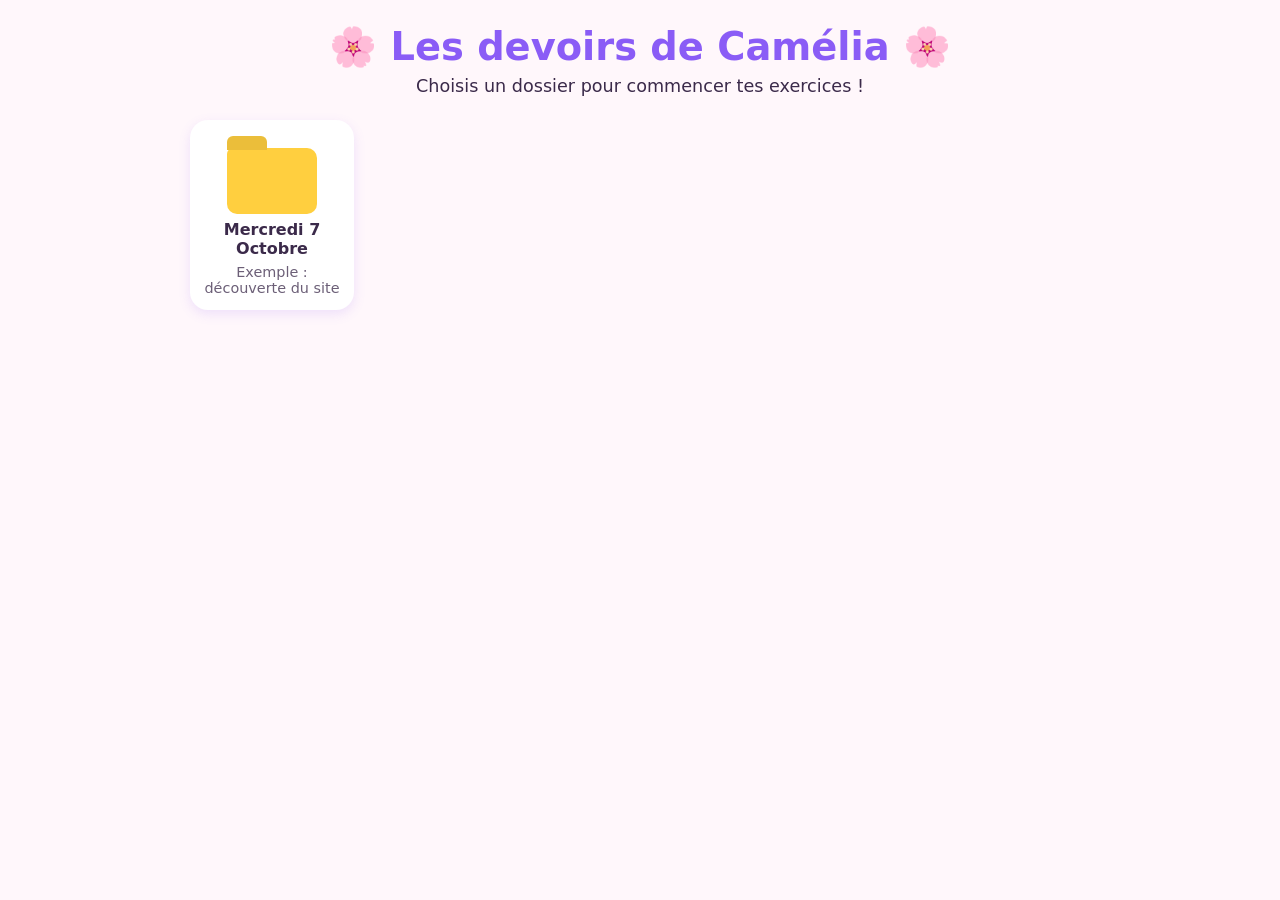
==== index.html @ fc035768 "Site des devoirs : accueil avec un dossier par jour et moteur d'exercices Co-Authored-By: Claude Opu" ====
<!doctype html>
<html lang="fr">
<head>
  <meta charset="utf-8">
  <meta name="viewport" content="width=device-width, initial-scale=1">
  <title>Les devoirs de Camélia</title>
  <link rel="stylesheet" href="assets/style.css">
</head>
<body>
  <header class="entete">
    <h1>🌸 Les devoirs de Camélia 🌸</h1>
    <p>Choisis un dossier pour commencer tes exercices !</p>
  </header>

  <main id="dossiers" class="dossiers"></main>

  <script src="assets/jours.js"></script>
  <script>
    const pad = n => String(n).padStart(2, "0");
    const now = new Date();
    const today = `${now.getFullYear()}-${pad(now.getMonth() + 1)}-${pad(now.getDate())}`;
    const fmt = new Intl.DateTimeFormat("fr-FR", { weekday: "long", day: "numeric", month: "long" });

    const jours = [...window.JOURS].sort((a, b) => b.date.localeCompare(a.date));
    const zone = document.getElementById("dossiers");

    if (!jours.length) zone.innerHTML = "<p>Pas encore de devoirs ici.</p>";

    for (const j of jours) {
      const [y, m, d] = j.date.split("-").map(Number);
      const libelle = fmt.format(new Date(y, m - 1, d));
      const estAujourdhui = j.date === today;
      const a = document.createElement("a");
      a.href = `devoirs/${j.date}/`;
      a.className = "dossier" + (estAujourdhui ? " du-jour" : "");
      a.innerHTML = `
        ${estAujourdhui ? '<span class="badge">Devoirs du jour</span>' : ""}
        <span class="icone" aria-hidden="true"></span>
        <span class="date">${libelle}</span>
        ${j.titre ? `<span class="titre">${j.titre}</span>` : ""}`;
      zone.appendChild(a);
    }
  </script>
</body>
</html>
---- assets/style.css ----
:root {
  --fond: #fff7fb;
  --texte: #3b2a4a;
  --rose: #ff6fa8;
  --violet: #8a5cf6;
  --jaune: #ffcf3f;
  --vert: #2fbf71;
  --rouge: #ef4b4b;
  --carte: #ffffff;
}

* { box-sizing: border-box; }

body {
  margin: 0;
  font-family: "Comic Sans MS", "Chalkboard SE", "Trebuchet MS", system-ui, sans-serif;
  background: var(--fond);
  color: var(--texte);
  padding: 16px;
}

a { color: inherit; }

.entete { text-align: center; margin: 8px 0 24px; }
.entete h1 { color: var(--violet); margin: 0 0 6px; font-size: clamp(1.6rem, 5vw, 2.4rem); }
.entete p { margin: 0; font-size: 1.1rem; }

/* ---------- Page d'accueil : dossiers ---------- */
.dossiers {
  display: grid;
  grid-template-columns: repeat(auto-fill, minmax(160px, 1fr));
  gap: 20px;
  max-width: 900px;
  margin: 0 auto;
}

.dossier {
  position: relative;
  display: flex;
  flex-direction: column;
  align-items: center;
  gap: 6px;
  padding: 18px 10px 14px;
  background: var(--carte);
  border-radius: 18px;
  text-decoration: none;
  box-shadow: 0 4px 12px rgba(138, 92, 246, .15);
  transition: transform .15s;
}
.dossier:hover { transform: translateY(-4px) rotate(-1deg); }

.icone {
  width: 90px;
  height: 66px;
  background: var(--jaune);
  border-radius: 6px 10px 10px 10px;
  position: relative;
  margin-top: 10px;
}
.icone::before {
  content: "";
  position: absolute;
  top: -12px;
  left: 0;
  width: 40px;
  height: 14px;
  background: var(--jaune);
  border-radius: 6px 6px 0 0;
  filter: brightness(.92);
}

.date { font-weight: bold; text-transform: capitalize; text-align: center; }
.titre { font-size: .9rem; opacity: .75; text-align: center; }

.badge {
  position: absolute;
  top: -12px;
  background: var(--rose);
  color: #fff;
  font-weight: bold;
  font-size: .9rem;
  padding: 4px 12px;
  border-radius: 999px;
  white-space: nowrap;
}

.du-jour { outline: 4px solid var(--rose); }
.du-jour .icone { background: var(--rose); }
.du-jour .icone::before { background: var(--rose); }
.du-jour { animation: clignote 1s ease-in-out infinite; }

@keyframes clignote {
  0%, 100% { opacity: 1; transform: scale(1); }
  50% { opacity: .45; transform: scale(1.04); }
}

@media (prefers-reduced-motion: reduce) {
  .du-jour { animation-duration: 2s; }
}

/* ---------- Pages d'exercices ---------- */
.retour {
  display: inline-block;
  margin-bottom: 12px;
  text-decoration: none;
  font-weight: bold;
  color: var(--violet);
}

.exercices { max-width: 720px; margin: 0 auto; display: grid; gap: 18px; }

.exo {
  background: var(--carte);
  border-radius: 18px;
  padding: 18px;
  box-shadow: 0 4px 12px rgba(138, 92, 246, .12);
}
.exo h2 { margin: 0 0 6px; color: var(--violet); font-size: 1.3rem; }
.consigne { margin: 0 0 14px; }

.question { margin: 0 0 14px; }
.question p { margin: 0 0 8px; font-size: 1.15rem; }

.choix { display: flex; flex-wrap: wrap; gap: 8px; }
.choix button, .verifier {
  font: inherit;
  font-size: 1.05rem;
  padding: 8px 16px;
  border-radius: 12px;
  border: 2px solid var(--violet);
  background: #fff;
  color: var(--texte);
  cursor: pointer;
}
.choix button:disabled { cursor: default; }
.choix button.bon { background: var(--vert); border-color: var(--vert); color: #fff; }
.choix button.faux { background: var(--rouge); border-color: var(--rouge); color: #fff; }

.trou {
  font: inherit;
  font-size: 1.05rem;
  width: 7em;
  padding: 4px 8px;
  border: 2px dashed var(--violet);
  border-radius: 8px;
  text-align: center;
}
.trou.bon { border: 2px solid var(--vert); background: #e6f8ee; }
.trou.faux { border: 2px solid var(--rouge); background: #fdeaea; }

.verifier { background: var(--violet); color: #fff; margin-top: 4px; }

.retour-msg { font-weight: bold; min-height: 1.4em; margin: 6px 0 0; }

.score {
  position: sticky;
  bottom: 12px;
  max-width: 720px;
  margin: 20px auto 0;
  text-align: center;
  font-size: 1.3rem;
  font-weight: bold;
  background: var(--jaune);
  border-radius: 999px;
  padding: 10px;
}
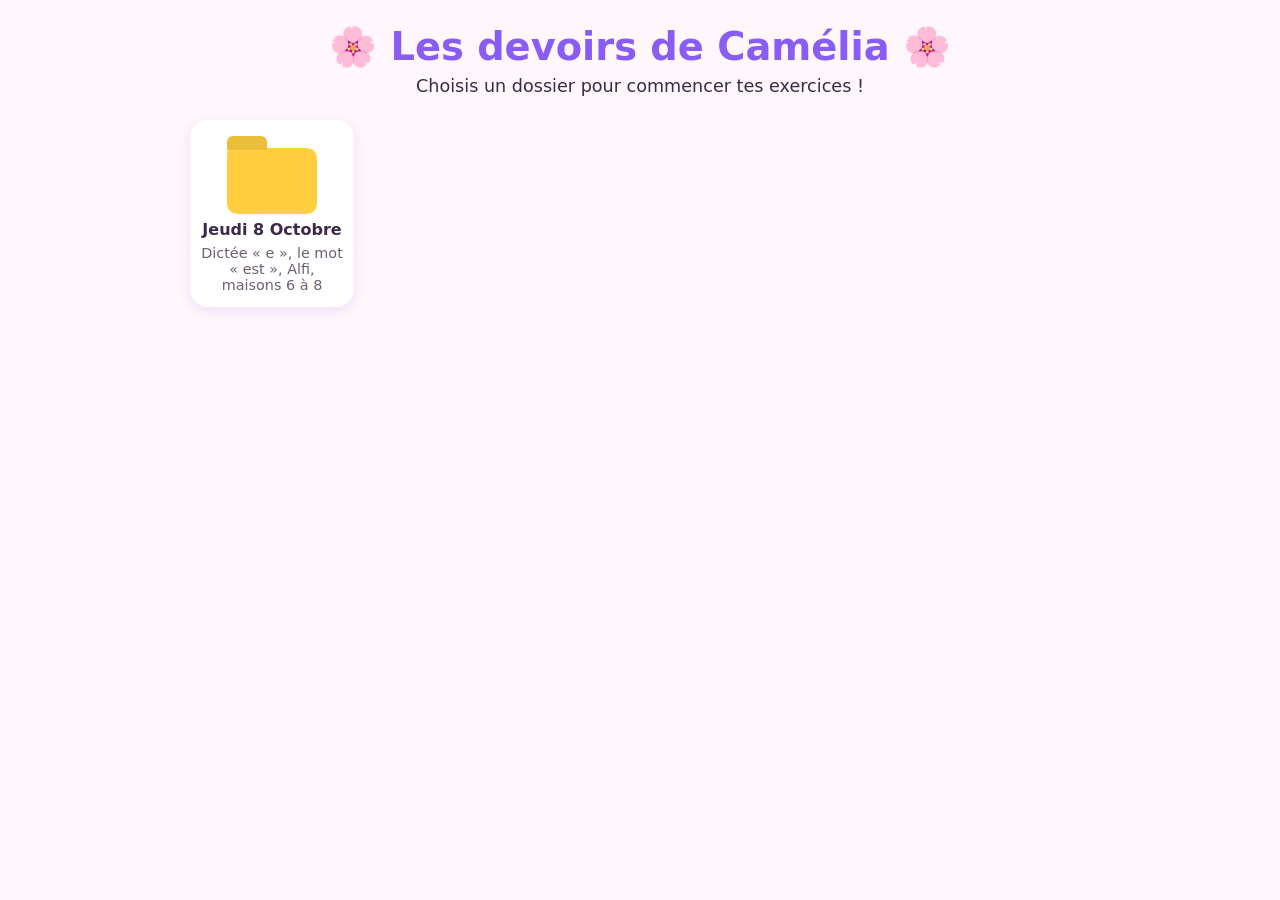
==== commit bab82dd1: "Devoirs du 8 octobre + dictée avec écoute 🔊 Ajoute les exercices du jeudi 8 octobre (nombres B6, son" ====
--- a/index.html
+++ b/index.html
@@ -22,6 +22,8 @@
     const fmt = new Intl.DateTimeFormat("fr-FR", { weekday: "long", day: "numeric", month: "long" });
 
     const jours = [...window.JOURS].sort((a, b) => b.date.localeCompare(a.date));
+    // Le dossier qui clignote : le prochain jour de devoirs (aujourd'hui ou plus tard).
+    const prochain = jours.filter(j => j.date >= today).map(j => j.date).sort()[0];
     const zone = document.getElementById("dossiers");
 
     if (!jours.length) zone.innerHTML = "<p>Pas encore de devoirs ici.</p>";
@@ -29,7 +31,7 @@
     for (const j of jours) {
       const [y, m, d] = j.date.split("-").map(Number);
       const libelle = fmt.format(new Date(y, m - 1, d));
-      const estAujourdhui = j.date === today;
+      const estAujourdhui = j.date === prochain;
       const a = document.createElement("a");
       a.href = `devoirs/${j.date}/`;
       a.className = "dossier" + (estAujourdhui ? " du-jour" : "");
--- a/assets/style.css
+++ b/assets/style.css
@@ -164,3 +164,19 @@
   border-radius: 999px;
   padding: 10px;
 }
+
+.ecoute {
+  font-size: 1.2rem;
+  border: none;
+  background: var(--jaune);
+  border-radius: 50%;
+  width: 2.2em;
+  height: 2.2em;
+  cursor: pointer;
+  margin-right: 6px;
+  vertical-align: middle;
+}
+
+.info { font-size: 1.1rem; line-height: 1.5; }
+.info ol, .info ul { padding-left: 1.3em; margin: 6px 0; }
+
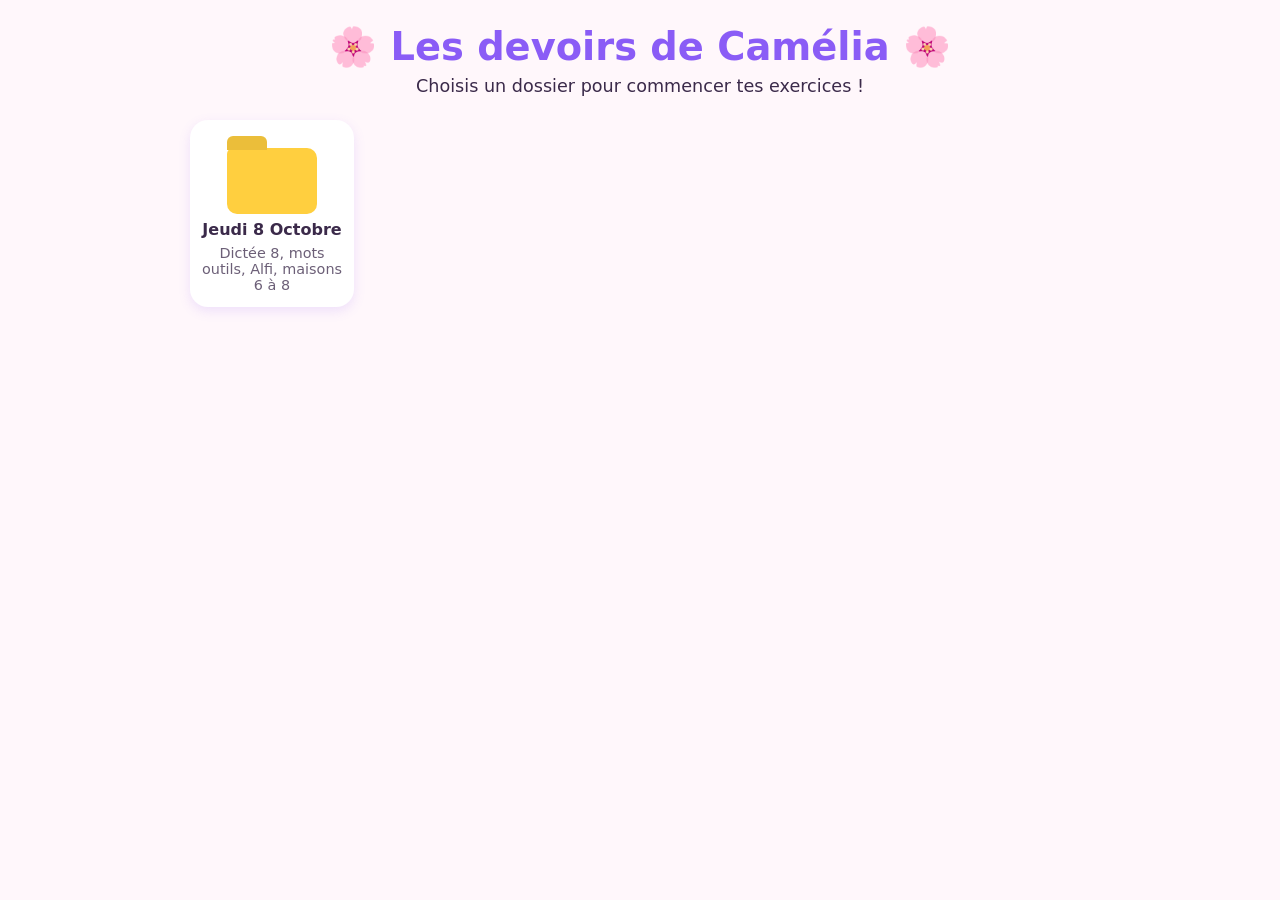
==== commit dc5699db: "Rendre le site installable sur Android (PWA) Ajoute un manifeste, des icônes et un service worker ré" ====
--- a/index.html
+++ b/index.html
@@ -3,6 +3,10 @@
 <head>
   <meta charset="utf-8">
   <meta name="viewport" content="width=device-width, initial-scale=1">
+  <link rel="manifest" href="/manifest.webmanifest">
+  <meta name="theme-color" content="#ff6fa8">
+  <link rel="apple-touch-icon" href="/icons/apple-touch-icon.png">
+  <link rel="icon" href="/icons/icon-192.png">
   <title>Les devoirs de Camélia</title>
   <link rel="stylesheet" href="assets/style.css">
 </head>
@@ -42,6 +46,8 @@
         ${j.titre ? `<span class="titre">${j.titre}</span>` : ""}`;
       zone.appendChild(a);
     }
+
+    if ("serviceWorker" in navigator) navigator.serviceWorker.register("/sw.js");
   </script>
 </body>
 </html>
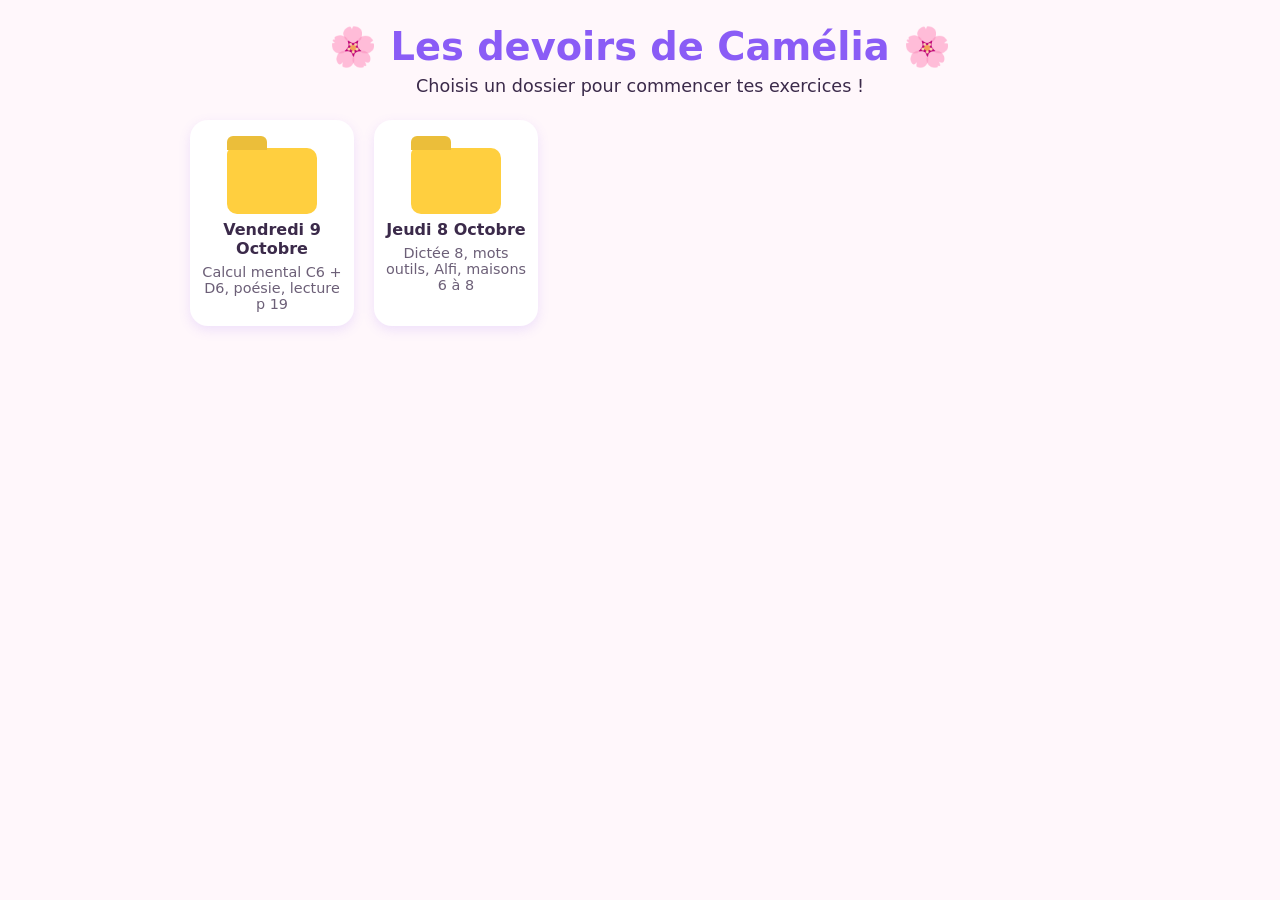
==== commit 88b8cb19: "Devoirs du vendredi 9 octobre Calcul mental C6 + D6, lecture p 19 (m), poésie. Le dossier qui cligno" ====
--- a/index.html
+++ b/index.html
@@ -26,8 +26,8 @@
     const fmt = new Intl.DateTimeFormat("fr-FR", { weekday: "long", day: "numeric", month: "long" });
 
     const jours = [...window.JOURS].sort((a, b) => b.date.localeCompare(a.date));
-    // Le dossier qui clignote : le prochain jour de devoirs (aujourd'hui ou plus tard).
-    const prochain = jours.filter(j => j.date >= today).map(j => j.date).sort()[0];
+    // Le dossier qui clignote : les devoirs à rendre le prochain jour (après aujourd'hui), qu'on fait ce soir.
+    const prochain = jours.filter(j => j.date > today).map(j => j.date).sort()[0];
     const zone = document.getElementById("dossiers");
 
     if (!jours.length) zone.innerHTML = "<p>Pas encore de devoirs ici.</p>";
--- a/assets/style.css
+++ b/assets/style.css
@@ -180,3 +180,32 @@
 .info { font-size: 1.1rem; line-height: 1.5; }
 .info ol, .info ul { padding-left: 1.3em; margin: 6px 0; }
 
+
+.choix .verifier { background: var(--violet); color: #fff; margin-top: 0; }
+
+/* ---------- Onglets : devoirs tels quels / entraînement ---------- */
+.onglets { display: flex; justify-content: center; gap: 8px; margin: 0 auto 16px; max-width: 720px; }
+.onglets button {
+  flex: 1;
+  font: inherit;
+  font-size: 1.05rem;
+  font-weight: bold;
+  padding: 10px 8px;
+  border-radius: 14px;
+  border: 2px solid var(--violet);
+  background: #fff;
+  color: var(--violet);
+  cursor: pointer;
+}
+.onglets button.actif { background: var(--violet); color: #fff; }
+
+.devoir ul { padding-left: 1.2em; margin: 0; line-height: 1.6; }
+.devoir p { line-height: 1.5; }
+.gros { font-size: 1.4rem; font-weight: bold; }
+.cursive { font-family: "Comic Sans MS", "Segoe Script", cursive; color: #2d3a8c; }
+.tableau { border-collapse: collapse; width: 100%; font-size: 1.3rem; margin-bottom: 10px; }
+.tableau td { border: 1px solid #ccc; padding: 6px 10px; }
+.tableau td:first-child { width: 2.5em; text-align: center; color: var(--violet); font-weight: bold; }
+.tableau .surligne td { background: #fff3a8; }
+
+[hidden] { display: none !important; }
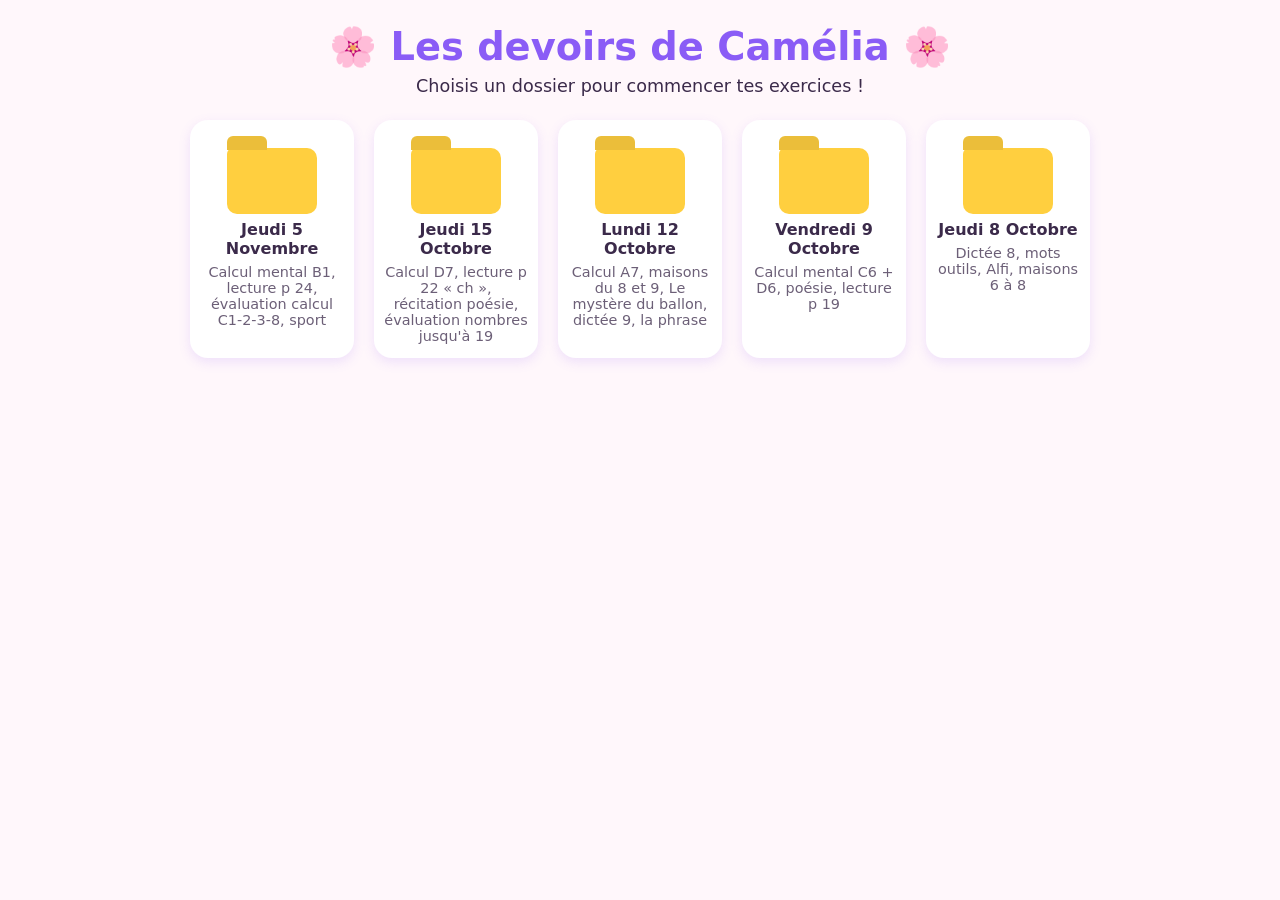
==== commit d71ea2c5: "Liens relatifs pour que le site marche aussi sur GitHub Pages Co-Authored-By: Claude Opus 5.5 <norep" ====
--- a/index.html
+++ b/index.html
@@ -3,10 +3,10 @@
 <head>
   <meta charset="utf-8">
   <meta name="viewport" content="width=device-width, initial-scale=1">
-  <link rel="manifest" href="/manifest.webmanifest">
+  <link rel="manifest" href="manifest.webmanifest">
   <meta name="theme-color" content="#ff6fa8">
-  <link rel="apple-touch-icon" href="/icons/apple-touch-icon.png">
-  <link rel="icon" href="/icons/icon-192.png">
+  <link rel="apple-touch-icon" href="icons/apple-touch-icon.png">
+  <link rel="icon" href="icons/icon-192.png">
   <title>Les devoirs de Camélia</title>
   <link rel="stylesheet" href="assets/style.css">
 </head>
@@ -47,7 +47,7 @@
       zone.appendChild(a);
     }
 
-    if ("serviceWorker" in navigator) navigator.serviceWorker.register("/sw.js");
+    if ("serviceWorker" in navigator) navigator.serviceWorker.register("sw.js");
   </script>
 </body>
 </html>
--- a/assets/style.css
+++ b/assets/style.css
@@ -209,3 +209,59 @@
 .tableau .surligne td { background: #fff3a8; }
 
 [hidden] { display: none !important; }
+
+.poesie { background: #fdf0d5; border-radius: 12px; padding: 12px 16px; text-align: center; font-size: 1.25rem; line-height: 1.6; }
+.poesie .titre-poesie { font-weight: bold; font-size: 1.35rem; }
+.poesie .apres { opacity: .55; }
+
+/* ---------- Leçons recopiées ---------- */
+.titre-lecon { font-weight: bold; font-size: 1.3rem; display: flex; justify-content: space-between; border-bottom: 2px solid var(--violet); padding-bottom: 4px; }
+.maisons-lecon { display: flex; flex-wrap: wrap; gap: 10px; margin: 8px 0; }
+.maison-lecon { background: #e8f6d8; border: 2px solid #4a4a4a; border-radius: 4px 4px 8px 8px; padding: 8px 12px; text-align: center; font-size: 1.15rem; line-height: 1.5; min-width: 88px; }
+.maison-lecon.large { margin: 8px 0; }
+.bulle { background: #f4f9ec; border: 1px solid #b9c9a3; border-radius: 12px; padding: 8px 12px; font-size: .95rem; }
+.rappel { background: #e9f7e4; border-left: 5px solid #3a8a2a; padding: 8px 12px; color: #2c6b20; font-weight: bold; }
+.ponctuation { font-size: 1rem; }
+.ponctuation td:first-child { font-size: 2rem; width: 1.5em; }
+.ponctuation td:nth-child(2) { width: 30%; }
+
+/* ---------- Brouillon (moitié d'écran) ---------- */
+.bouton-brouillon {
+  position: fixed; left: 12px; bottom: 12px; z-index: 30;
+  font: inherit; font-weight: bold; font-size: 1rem;
+  padding: 10px 14px; border-radius: 999px; border: none;
+  background: var(--rose); color: #fff; box-shadow: 0 3px 10px rgba(0,0,0,.2); cursor: pointer;
+}
+.brouillon {
+  position: fixed; z-index: 20; background: #fff;
+  display: flex; flex-direction: column;
+  box-shadow: 0 0 14px rgba(0,0,0,.18);
+  right: 0; bottom: 0; left: 0; height: 50vh;           /* téléphone en hauteur : moitié du bas */
+}
+.brouillon .outils { display: flex; gap: 6px; padding: 6px; background: #f3eefe; flex-wrap: wrap; }
+.brouillon .outils button {
+  font-size: 1.2rem; width: 2.4em; height: 2.4em; border-radius: 10px;
+  border: 2px solid transparent; background: #fff; cursor: pointer;
+}
+.brouillon .outils button.actif { border-color: var(--violet); }
+.brouillon .outils [data-fermer] { margin-left: auto; }
+.brouillon canvas {
+  flex: 1; width: 100%; min-height: 0; touch-action: none; cursor: crosshair;
+  background-color: #fff;
+  background-image: linear-gradient(#dfe6f5 1px, transparent 1px), linear-gradient(90deg, #dfe6f5 1px, transparent 1px);
+  background-size: 24px 24px;
+}
+body.avec-brouillon { padding-bottom: calc(50vh + 16px); }
+body.avec-brouillon .bouton-brouillon { bottom: calc(50vh + 12px); }
+body.avec-brouillon .score { bottom: calc(50vh + 12px); }
+
+@media (min-aspect-ratio: 1/1) {                        /* écran large : moitié de droite */
+  .brouillon { top: 0; left: auto; width: 50vw; height: auto; }
+  body.avec-brouillon { padding-bottom: 16px; padding-right: calc(50vw + 16px); }
+  body.avec-brouillon .bouton-brouillon, body.avec-brouillon .score { bottom: 12px; }
+}
+
+.chiffres { font-size: 3rem; letter-spacing: .3em; text-align: center; line-height: 1.2; margin: 6px 0; }
+.nombres td:nth-child(4) { font-size: .8rem; letter-spacing: 1px; }
+.du { width: auto; }
+.du td { width: 2em !important; text-align: center; }
